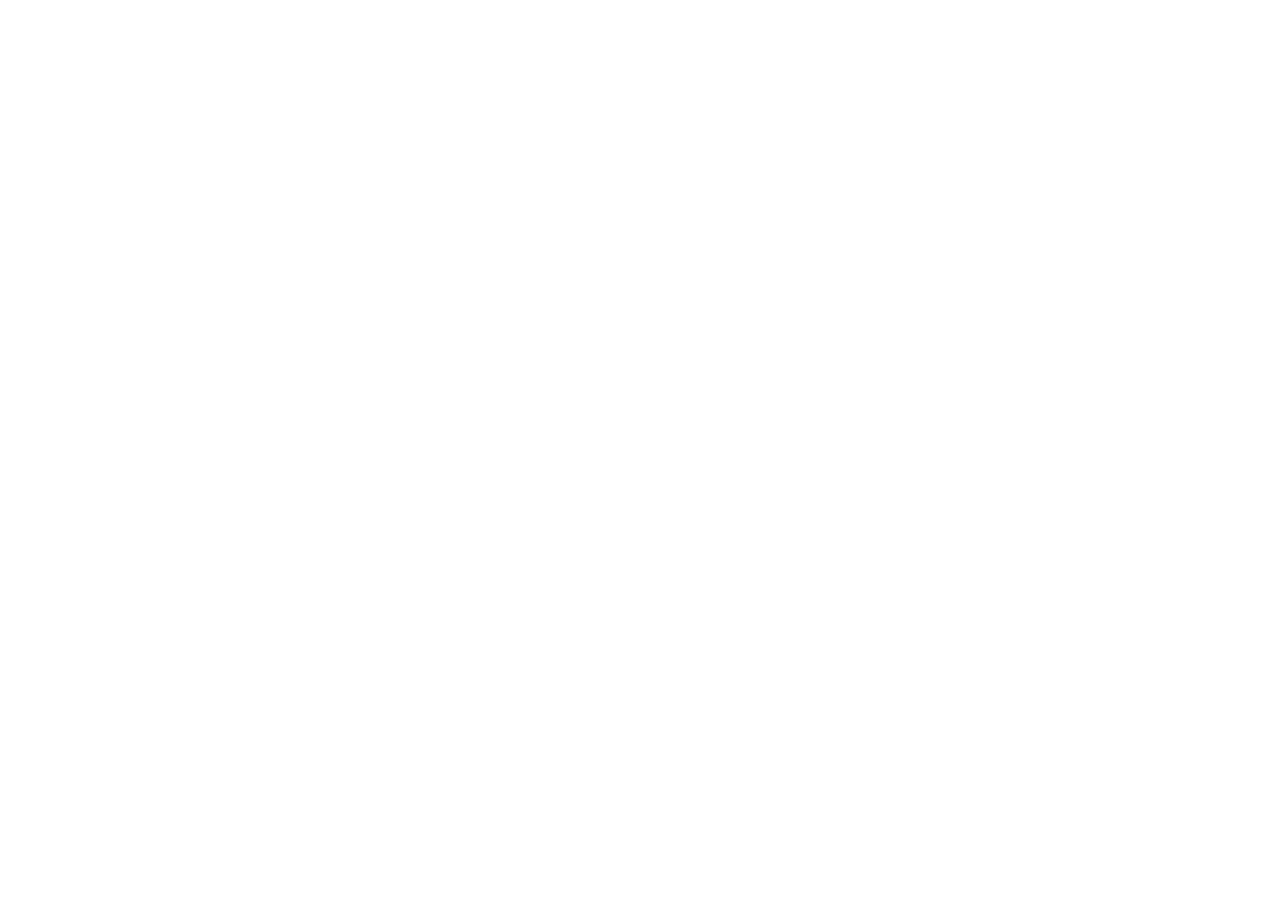
==== lesson_event/event.html @ 87f3a5bb "work save" ====
<!DOCTYPE html>
<html lang="en">
<head>
    <meta charset="UTF-8">
    <meta name="viewport" content="width=device-width, initial-scale=1.0">
    <title>Document</title>
    <link rel="stylesheet" href="event.css">
</head>
<body>
    
</body>
<script src="event.js"></script>
</html>
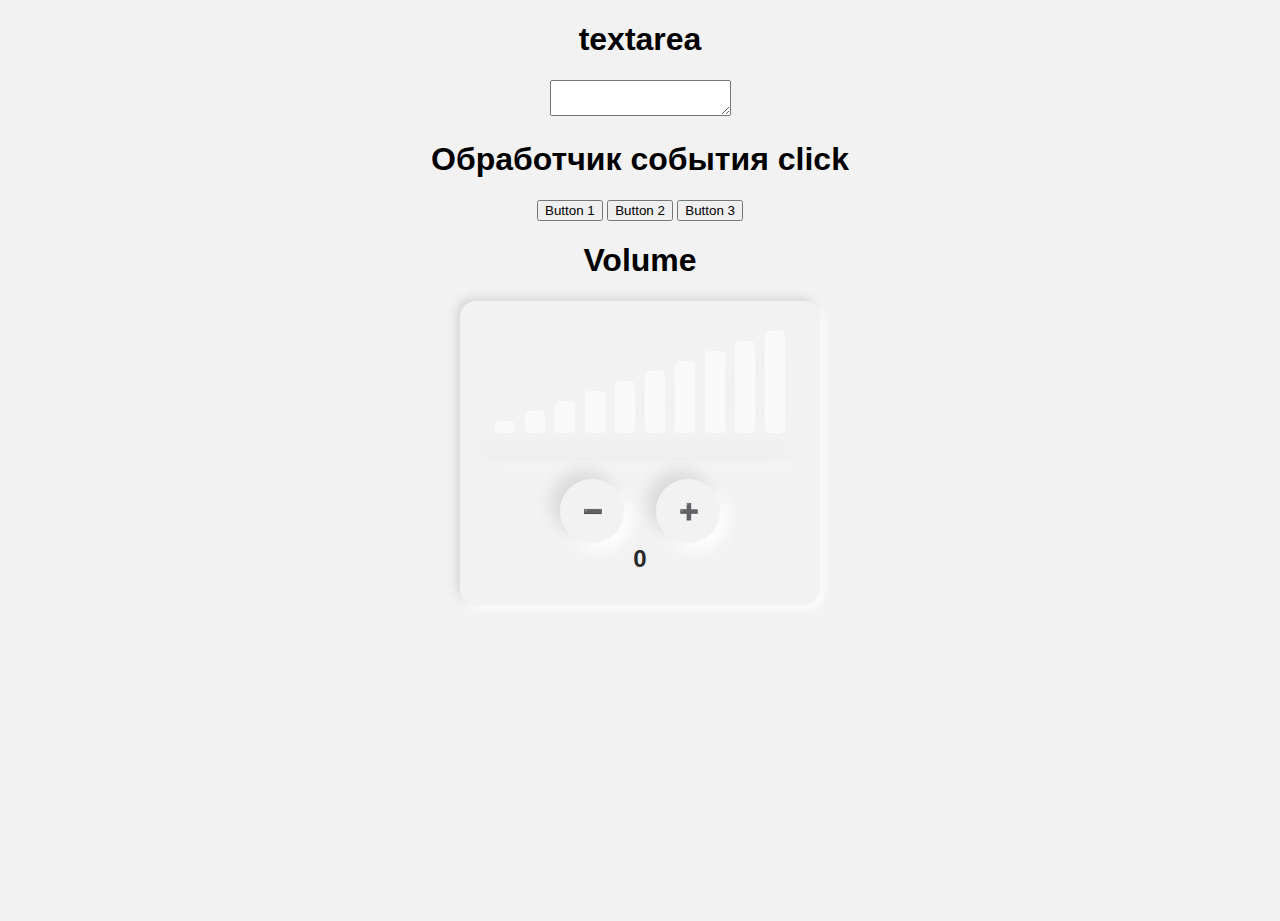
==== commit 39b8dbae: "macbook commit" ====
--- a/lesson_event/event.html
+++ b/lesson_event/event.html
@@ -1,13 +1,51 @@
-<!DOCTYPE html>
-<html lang="en">
+<!doctype html>
+<html lang="ru">
 <head>
     <meta charset="UTF-8">
-    <meta name="viewport" content="width=device-width, initial-scale=1.0">
-    <title>Document</title>
+    <meta name="viewport"
+          content="width=device-width, user-scalable=no, initial-scale=1.0, maximum-scale=1.0, minimum-scale=1.0">
+    <meta http-equiv="X-UA-Compatible" content="ie=edge">
+    <title>Volume</title>
     <link rel="stylesheet" href="event.css">
 </head>
+
 <body>
+    <h1>textarea</h1>
     
+    <textarea name="" id="textarea"></textarea>
+
+    <h1>Обработчик события click</h1>
+
+    <button onclick="onClick()">Button 1</button>
+    <button id="button2">Button 2</button>
+    <button id="button3">Button 3</button>
+
+
+
+    <h1>Volume</h1>
+    <div class="volume-container">
+        <div class="volume-bar">
+            <div class="volume-rect"></div>
+            <div class="volume-rect"></div>
+            <div class="volume-rect"></div>
+            <div class="volume-rect"></div>
+            <div class="volume-rect"></div>
+            <div class="volume-rect"></div>
+            <div class="volume-rect"></div>
+            <div class="volume-rect"></div>
+            <div class="volume-rect"></div>
+            <div class="volume-rect"></div>
+        </div>
+        <div class="divider"></div>
+        <div class="volume-control">
+            <div class="volume-down"><span>➖</span></div>
+            <div class="volume-up"><span>➕</span></div>
+        </div>
+        <div class="indicator-container">
+            <span class="indicator">0</span>
+        </div>
+    </div>
 </body>
+
 <script src="event.js"></script>
-</html>+</html>
--- a/lesson_event/event.css
+++ b/lesson_event/event.css
@@ -0,0 +1,149 @@
+body {
+    margin: 0;
+    padding: 0;
+    font-family: 'Helvetica Neue', sans-serif;
+    text-align: center;
+    height: 100vh;
+    background-color: #f2f2f2;
+}
+
+.volume-container {
+    margin-left: auto;
+    margin-right: auto;
+    width: 300px;
+    padding: 30px 30px;
+    border-radius: 16px;
+    box-shadow: -4px -4px 8px #d9d9d9, 4px 4px 8px #ffffff;
+}
+
+.volume-bar {
+    display: flex;
+    align-items: flex-end;
+    justify-content: center;
+    margin-bottom: 24px;
+}
+
+.volume-rect {
+    width: 20px;
+    height: 10px;
+    margin: 0 5px;
+    background: rgba(255, 255, 255, 0.54);
+    border-radius: 5px;
+    box-shadow: 0 4px 30px rgba(0, 0, 0, 0.01);
+    backdrop-filter: blur(5px);
+    -webkit-backdrop-filter: blur(5px);
+    border: 1px solid rgba(255, 255, 255, 0.3);
+    transition: all 0.3s ease;
+}
+
+.volume-rect:nth-child(2) {
+    height: 20px;
+}
+
+.volume-rect:nth-child(3) {
+    height: 30px;
+}
+
+.volume-rect:nth-child(4) {
+    height: 40px;
+}
+
+.volume-rect:nth-child(5) {
+    height: 50px;
+}
+
+.volume-rect:nth-child(6) {
+    height: 60px;
+}
+
+.volume-rect:nth-child(7) {
+    height: 70px;
+}
+
+.volume-rect:nth-child(8) {
+    height: 80px;
+}
+
+.volume-rect:nth-child(9) {
+    height: 90px;
+}
+
+.volume-rect:nth-child(10) {
+    height: 100px;
+}
+
+.volume-rect__active {
+    background: #0555ab;
+    transition: all 0.3s ease;
+}
+
+.divider {
+    width: 100%;
+    height: 2px;
+    background: #eee;
+    box-shadow: -8px -8px 16px #d9d9d9, 8px 8px 16px #ffffff;
+    margin-bottom: 20px;
+}
+
+.volume-control {
+    display: flex;
+    justify-content: center;
+    align-items: center;
+    user-select: none;
+}
+
+.volume-up,
+.volume-down {
+    position: relative;
+    width: 32px;
+    height: 32px;
+    margin: 0 16px;
+    display: inline-block;
+    padding: 16px 16px;
+    border: none;
+    border-radius: 50%;
+    background-color: #f2f2f2;
+    box-shadow: -8px -8px 16px #d9d9d9, 8px 8px 16px #ffffff;
+    transition: transform 0.2s;
+    cursor: pointer;
+}
+
+.volume-up:after,
+.volume-down:after {
+    content: '';
+    position: absolute;
+    top: -2px;
+    left: -2px;
+    right: -2px;
+    bottom: -2px;
+    z-index: -1;
+    border-radius: 50%;
+    background-color: #f2f2f2;
+    box-shadow: -8px -8px 16px #d9d9d9, 8px 8px 16px #ffffff;
+    transition: all 0.2s;
+    opacity: 0;
+}
+
+.volume-up > span,
+.volume-down > span {
+    position: absolute;
+    left: 23px;
+    top: 23px;
+}
+
+.volume-up:active,
+.volume-down:active {
+    box-shadow: inset -6px -6px 12px #d9d9d9, inset 6px 6px 12px #ffffff;
+}
+
+.volume-up:active:after,
+.volume-down:active:after {
+    transform: scale(1.02);
+    opacity: 1;
+}
+
+.indicator-container {
+    font: 700 24px/32px Helvetica;
+    color: #292929;
+}
+
